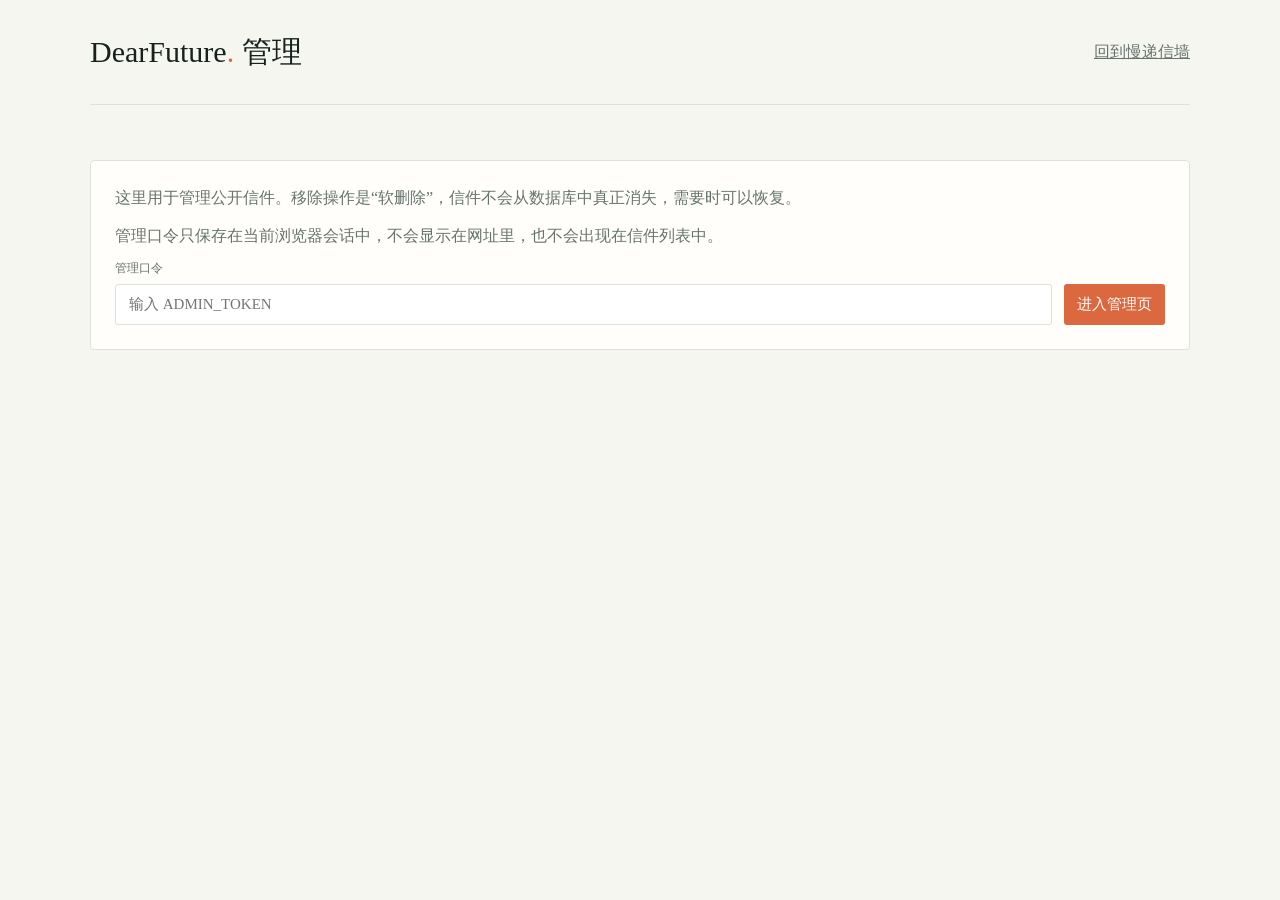
==== app/static/admin.html @ 27917646 "Add protected admin question management" ====
<!doctype html>
<html lang="zh-CN">
  <head>
    <meta charset="utf-8" />
    <meta name="viewport" content="width=device-width, initial-scale=1" />
    <title>DearFuture · 管理</title>
    <style>
      :root {
        --ink: #17221f;
        --muted: #67736e;
        --line: #dce2dc;
        --paper: #f5f6f0;
        --card: #fffefa;
        --accent: #dc6840;
        --danger: #a63e32;
      }
      * { box-sizing: border-box; }
      body {
        margin: 0;
        color: var(--ink);
        background: var(--paper);
        font: 16px/1.6 Georgia, "Noto Serif SC", serif;
      }
      .shell { width: min(1100px, calc(100% - 40px)); margin: 0 auto; }
      header {
        display: flex;
        align-items: center;
        justify-content: space-between;
        padding: 28px 0;
        border-bottom: 1px solid var(--line);
      }
      h1 { margin: 0; font-size: 30px; font-weight: 500; }
      h1 span { color: var(--accent); }
      a { color: var(--muted); }
      main { padding: 55px 0 80px; }
      .intro, .toolbar, .question {
        padding: 24px;
        background: var(--card);
        border: 1px solid var(--line);
        border-radius: 4px;
      }
      .intro { margin-bottom: 20px; }
      .intro p { margin: 0 0 12px; color: var(--muted); }
      .intro p:last-child { margin-bottom: 0; font-size: 14px; }
      .login { display: flex; gap: 12px; align-items: end; }
      label { flex: 1; color: var(--muted); font: 12px Arial, sans-serif; }
      input, select, button {
        width: 100%;
        margin-top: 7px;
        padding: 11px 13px;
        border: 1px solid var(--line);
        border-radius: 3px;
        font: 15px Georgia, "Noto Serif SC", serif;
      }
      button { width: auto; color: white; background: var(--accent); border: 0; cursor: pointer; }
      button.secondary { color: var(--ink); background: #edf0e9; }
      button.danger { background: var(--danger); }
      button:disabled { opacity: .55; cursor: wait; }
      .toolbar { display: flex; justify-content: space-between; align-items: end; gap: 15px; margin-bottom: 20px; }
      .toolbar label { max-width: 220px; }
      #panel { display: none; }
      #message { min-height: 25px; margin: 15px 0; color: var(--muted); }
      #message.error { color: var(--danger); }
      .question { display: grid; grid-template-columns: 1fr auto; gap: 20px; margin-bottom: 12px; }
      .question h2 { margin: 0 0 8px; font-size: 19px; font-weight: 500; }
      .meta { color: var(--muted); font: 12px/1.7 Arial, sans-serif; }
      .status { display: inline-block; margin-left: 7px; padding: 2px 7px; border-radius: 10px; background: #edf0e9; }
      .status.deleted { color: white; background: var(--danger); }
      .actions { display: flex; align-items: center; gap: 8px; }
      .actions a { white-space: nowrap; font: 12px Arial, sans-serif; }
      .empty { padding: 40px; color: var(--muted); text-align: center; }
      @media (max-width: 700px) {
        .login, .toolbar, .question { display: block; }
        .login button, .toolbar button { margin-top: 12px; }
        .question .actions { margin-top: 18px; }
      }
    </style>
  </head>
  <body>
    <header class="shell">
      <h1>DearFuture<span>.</span> 管理</h1>
      <a href="/">回到慢递信墙</a>
    </header>
    <main class="shell">
      <section class="intro">
        <p>这里用于管理公开信件。移除操作是“软删除”，信件不会从数据库中真正消失，需要时可以恢复。</p>
        <p>管理口令只保存在当前浏览器会话中，不会显示在网址里，也不会出现在信件列表中。</p>
        <div class="login">
          <label>管理口令<input id="token" type="password" autocomplete="off" placeholder="输入 ADMIN_TOKEN" /></label>
          <button id="login" type="button">进入管理页</button>
        </div>
      </section>
      <p id="message" role="status"></p>
      <section id="panel">
        <div class="toolbar">
          <label>查看状态<select id="status-filter">
            <option value="">全部信件</option>
            <option value="scheduled">正在路上</option>
            <option value="verifying">正在验证</option>
            <option value="retry_pending">稍后重试</option>
            <option value="resolved">已回信</option>
            <option value="failed">验证失败</option>
            <option value="deleted">已移除</option>
          </select></label>
          <button class="secondary" id="refresh" type="button">刷新列表</button>
        </div>
        <div id="questions" aria-live="polite"></div>
      </section>
    </main>
    <script>
      const tokenInput = document.querySelector("#token");
      const message = document.querySelector("#message");
      const panel = document.querySelector("#panel");
      const list = document.querySelector("#questions");
      const filter = document.querySelector("#status-filter");
      const tokenKey = "dearFutureAdminToken";

      function token() {
        return sessionStorage.getItem(tokenKey) || tokenInput.value.trim();
      }

      function showMessage(text, isError = false) {
        message.textContent = text;
        message.className = isError ? "error" : "";
      }

      function escapeHtml(value) {
        return String(value ?? "").replace(/[&<>'"]/g, (character) => ({
          "&": "&amp;", "<": "&lt;", ">": "&gt;", "'": "&#39;", '"': "&quot;"
        }[character]));
      }

      function formatDate(value) {
        return new Intl.DateTimeFormat("zh-CN", {
          dateStyle: "medium", timeStyle: "short", timeZone: "Asia/Shanghai"
        }).format(new Date(value));
      }

      async function request(url, options = {}) {
        const response = await fetch(url, {
          ...options,
          headers: { Authorization: `Bearer ${token()}`, ...(options.headers || {}) }
        });
        const body = await response.json().catch(() => ({}));
        if (!response.ok) throw new Error(body.detail || "请求没有完成");
        return body;
      }

      async function loadQuestions() {
        if (!token()) {
          showMessage("请先输入管理口令。", true);
          return;
        }
        try {
          const query = filter.value ? `?status=${encodeURIComponent(filter.value)}` : "";
          const questions = await request(`/api/admin/questions${query}`);
          panel.style.display = "block";
          showMessage(`已加载 ${questions.length} 封信。`);
          list.innerHTML = questions.length ? questions.map(renderQuestion).join("") : '<div class="empty">这里暂时没有信件。</div>';
        } catch (error) {
          panel.style.display = "none";
          showMessage(error.message, true);
        }
      }

      function renderQuestion(question) {
        const deleted = question.is_deleted;
        const action = deleted
          ? `<button class="secondary" data-action="restore" data-id="${escapeHtml(question.public_id)}">恢复到信墙</button>`
          : `<button class="danger" data-action="delete" data-id="${escapeHtml(question.public_id)}">从信墙移除</button>`;
        return `<article class="question">
          <div>
            <h2>${escapeHtml(question.question)}</h2>
            <div class="meta">${escapeHtml(question.category)} · 约定 ${formatDate(question.check_at)}
              <span class="status ${deleted ? "deleted" : ""}">${escapeHtml(question.status)}</span></div>
            <div class="meta">创建于 ${formatDate(question.created_at)} · ${question.public_id}</div>
          </div>
          <div class="actions">${action}<a href="/q/${encodeURIComponent(question.public_id)}" target="_blank" rel="noopener">查看信件</a></div>
        </article>`;
      }

      async function changeQuestion(id, action) {
        try {
          await request(action === "delete"
            ? `/api/admin/questions/${encodeURIComponent(id)}`
            : `/api/admin/questions/${encodeURIComponent(id)}/restore`,
            { method: action === "delete" ? "DELETE" : "POST" });
          await loadQuestions();
        } catch (error) {
          showMessage(error.message, true);
        }
      }

      document.querySelector("#login").addEventListener("click", () => {
        const value = tokenInput.value.trim();
        if (!value) return showMessage("请输入管理口令。", true);
        sessionStorage.setItem(tokenKey, value);
        loadQuestions();
      });
      document.querySelector("#refresh").addEventListener("click", loadQuestions);
      filter.addEventListener("change", loadQuestions);
      list.addEventListener("click", (event) => {
        const button = event.target.closest("button[data-action]");
        if (button) changeQuestion(button.dataset.id, button.dataset.action);
      });
      const savedToken = sessionStorage.getItem(tokenKey);
      if (savedToken) {
        tokenInput.value = savedToken;
        loadQuestions();
      }
    </script>
  </body>
</html>
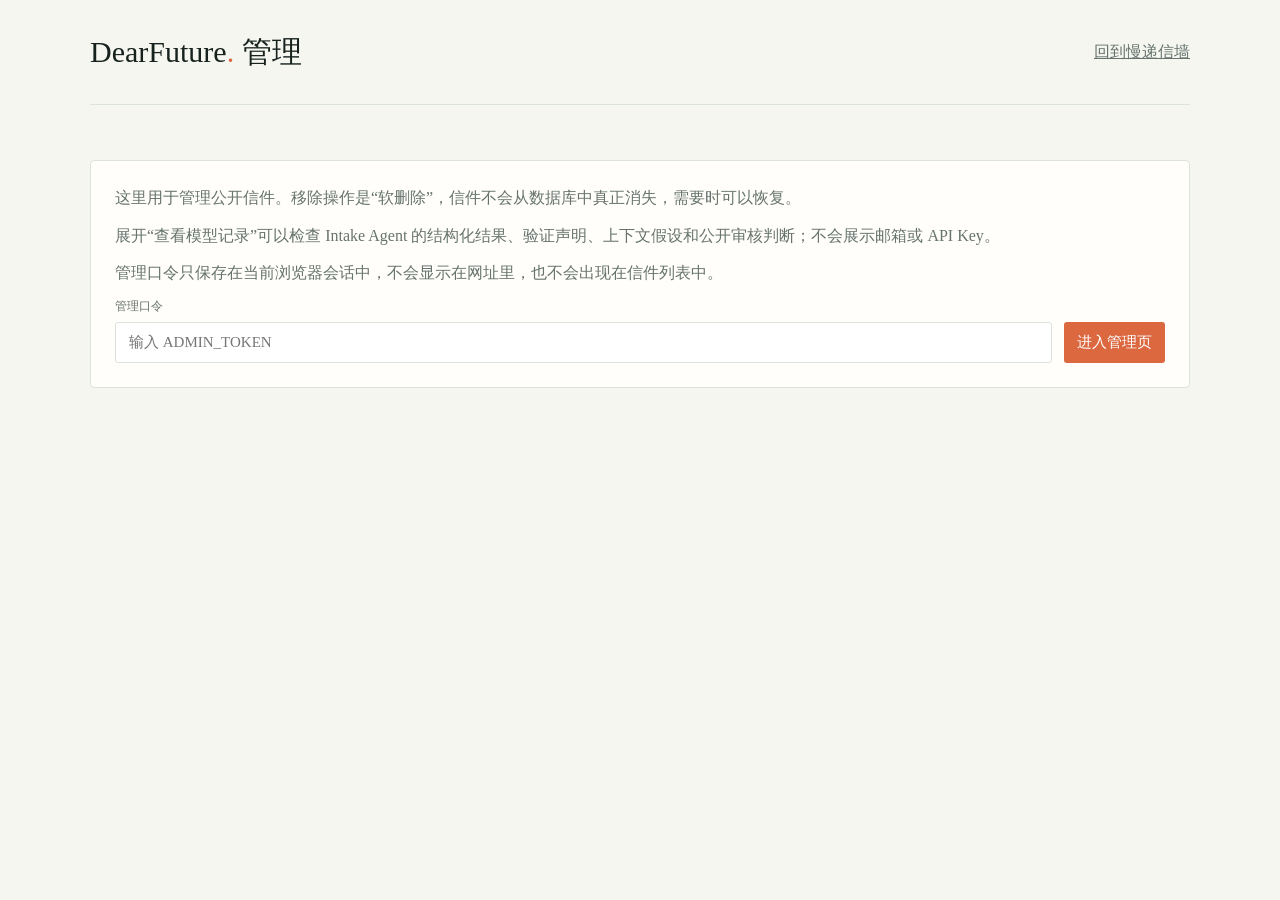
==== commit 467631d9: "Add intake diagnostics for clarification" ====
--- a/app/static/admin.html
+++ b/app/static/admin.html
@@ -64,6 +64,10 @@
       .question { display: grid; grid-template-columns: 1fr auto; gap: 20px; margin-bottom: 12px; }
       .question h2 { margin: 0 0 8px; font-size: 19px; font-weight: 500; }
       .meta { color: var(--muted); font: 12px/1.7 Arial, sans-serif; }
+      .error-detail { margin-top: 8px; color: var(--danger); font: 12px/1.6 Arial, sans-serif; }
+      .diagnostics { margin-top: 14px; padding-top: 12px; border-top: 1px solid var(--line); }
+      .diagnostics summary { color: var(--accent); cursor: pointer; font: 13px Arial, sans-serif; }
+      .diagnostics pre { max-width: 760px; overflow: auto; padding: 12px; background: #f1f3ed; color: var(--ink); font: 12px/1.5 ui-monospace, SFMono-Regular, Menlo, monospace; white-space: pre-wrap; }
       .status { display: inline-block; margin-left: 7px; padding: 2px 7px; border-radius: 10px; background: #edf0e9; }
       .status.deleted { color: white; background: var(--danger); }
       .actions { display: flex; align-items: center; gap: 8px; }
@@ -84,6 +88,7 @@
     <main class="shell">
       <section class="intro">
         <p>这里用于管理公开信件。移除操作是“软删除”，信件不会从数据库中真正消失，需要时可以恢复。</p>
+        <p>展开“查看模型记录”可以检查 Intake Agent 的结构化结果、验证声明、上下文假设和公开审核判断；不会展示邮箱或 API Key。</p>
         <p>管理口令只保存在当前浏览器会话中，不会显示在网址里，也不会出现在信件列表中。</p>
         <div class="login">
           <label>管理口令<input id="token" type="password" autocomplete="off" placeholder="输入 ADMIN_TOKEN" /></label>
@@ -165,15 +170,37 @@
 
       function renderQuestion(question) {
         const deleted = question.is_deleted;
+        const canRetry = !deleted && !["resolved", "verifying"].includes(question.status);
+        const retryAction = canRetry
+          ? `<button class="secondary" data-action="retry" data-id="${escapeHtml(question.public_id)}">立即重试</button>`
+          : "";
         const action = deleted
           ? `<button class="secondary" data-action="restore" data-id="${escapeHtml(question.public_id)}">恢复到信墙</button>`
-          : `<button class="danger" data-action="delete" data-id="${escapeHtml(question.public_id)}">从信墙移除</button>`;
+          : `${retryAction}<button class="danger" data-action="delete" data-id="${escapeHtml(question.public_id)}">从信墙移除</button>`;
+        const retryAt = question.status === "verifying"
+          ? "正在重新验证"
+          : question.next_attempt_at
+          ? `下次尝试：${formatDate(question.next_attempt_at)}`
+          : "暂未安排重试";
+        const error = question.last_error
+          ? `<div class="error-detail">最近一次情况：${escapeHtml(question.last_error)}</div>`
+          : "";
+        const intakeRecord = question.intake_record || {};
+        const diagnostics = `<details class="diagnostics">
+          <summary>查看 Intake 模型记录</summary>
+          <p class="meta">model_used：${question.model_used ? "true · DeepSeek" : "false · fallback"} · public_requested：${question.public_requested ? "true" : "false"} · is_public：${question.is_public ? "true" : "false"}</p>
+          <p class="meta">claim：${escapeHtml(question.claim)}</p>
+          <p class="meta">verification_plan：${escapeHtml(question.verification_plan)}</p>
+          <pre>${escapeHtml(JSON.stringify(intakeRecord, null, 2))}</pre>
+        </details>`;
         return `<article class="question">
           <div>
             <h2>${escapeHtml(question.question)}</h2>
             <div class="meta">${escapeHtml(question.category)} · 约定 ${formatDate(question.check_at)}
               <span class="status ${deleted ? "deleted" : ""}">${escapeHtml(question.status)}</span></div>
-            <div class="meta">创建于 ${formatDate(question.created_at)} · ${question.public_id}</div>
+            <div class="meta">创建于 ${formatDate(question.created_at)} · 已尝试 ${question.attempt_count} 次 · ${retryAt}</div>
+            ${error}
+            ${diagnostics}
           </div>
           <div class="actions">${action}<a href="/q/${encodeURIComponent(question.public_id)}" target="_blank" rel="noopener">查看信件</a></div>
         </article>`;
@@ -181,10 +208,15 @@
 
       async function changeQuestion(id, action) {
         try {
-          await request(action === "delete"
-            ? `/api/admin/questions/${encodeURIComponent(id)}`
-            : `/api/admin/questions/${encodeURIComponent(id)}/restore`,
-            { method: action === "delete" ? "DELETE" : "POST" });
+          const encodedId = encodeURIComponent(id);
+          const endpoint = action === "delete"
+            ? `/api/admin/questions/${encodedId}`
+            : action === "restore"
+              ? `/api/admin/questions/${encodedId}/restore`
+              : `/api/admin/questions/${encodedId}/retry`;
+          const method = action === "delete" ? "DELETE" : "POST";
+          const result = await request(endpoint, { method });
+          showMessage(action === "retry" ? "小蜗牛已经开始重新验证这封信。" : result.message);
           await loadQuestions();
         } catch (error) {
           showMessage(error.message, true);
